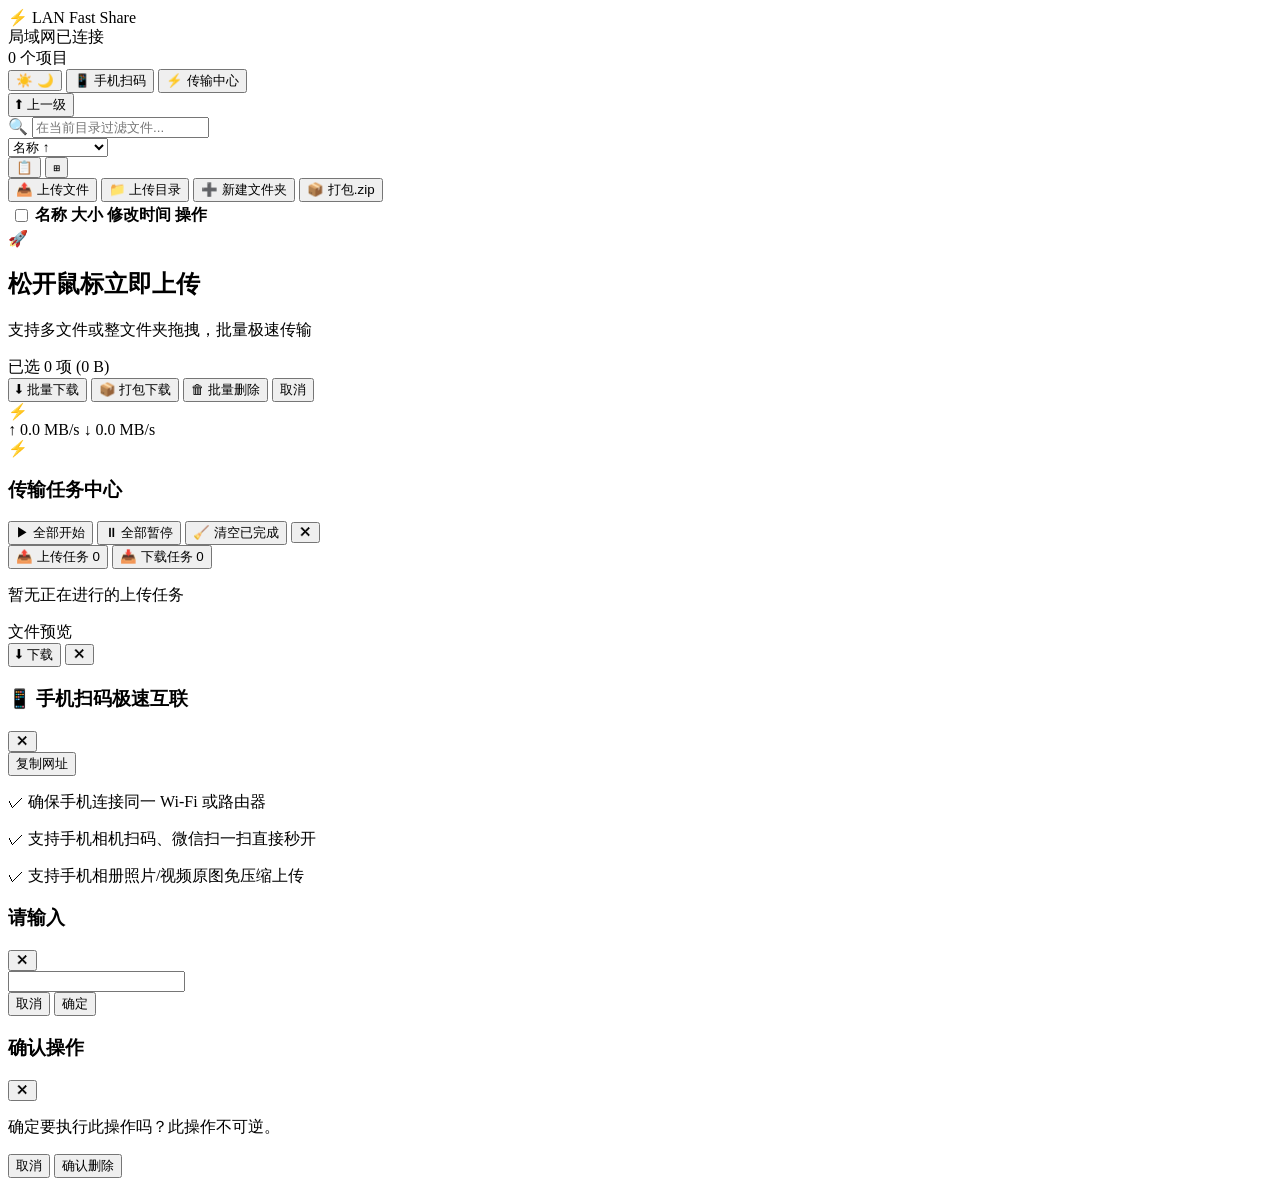
==== web/index.html @ 94915e1e "feat: 局域网极速快传初始发布，集成真实矢量二维码、物理局域网IP穿透与PowerShell原生启动器" ====
<!DOCTYPE html>
<html lang="zh-CN" data-theme="light">
<head>
    <meta charset="UTF-8">
    <meta name="viewport" content="width=device-width, initial-scale=1.0, maximum-scale=1.0, user-scalable=no">
    <title>LAN Fast Share - 局域网极速快传</title>
    <link rel="stylesheet" href="__ASSETS_PREFIX__style.css">
    <script>
        const __RAW_INDEX__ = "__INDEX_DATA__";
        const __RAW_PATH__ = "__PATH_PREFIX__";
        const __RAW_ASSETS__ = "__ASSETS_PREFIX__";
        window.DUFS_INDEX_DATA = __RAW_INDEX__;
        window.DUFS_PATH_PREFIX = __RAW_PATH__;
        window.DUFS_ASSETS_PREFIX = __RAW_ASSETS__;
    </script>
</head>
<body>
    <!-- 全局背景光晕 -->
    <div class="bg-glow bg-glow-1"></div>
    <div class="bg-glow bg-glow-2"></div>

    <div class="app-layout">
        <!-- 顶部导航栏 -->
        <header class="app-header">
            <div class="header-left">
                <div class="brand-logo">
                    <span class="logo-icon">⚡</span>
                    <span class="logo-text">LAN Fast Share</span>
                </div>
                <div class="network-badge" title="局域网物理连接状态正常">
                    <span class="pulse-dot"></span>
                    <span class="network-text">局域网已连接</span>
                </div>
                <div class="stat-badge" id="dirStats">
                    <span id="statText">0 个项目</span>
                </div>
            </div>

            <div class="header-right">
                <!-- 主题切换 -->
                <button class="icon-btn" id="themeToggleBtn" title="切换深色/浅色模式">
                    <span class="icon-theme-sun">☀️</span>
                    <span class="icon-theme-moon">🌙</span>
                </button>
                <!-- 手机扫码连接 -->
                <button class="icon-btn" id="qrModalBtn" title="手机扫码互联">
                    <span>📱</span>
                    <span class="btn-text-sm">手机扫码</span>
                </button>
                <!-- 传输中心入口 -->
                <button class="header-transfer-btn" id="headerTransferBtn" title="打开传输任务中心">
                    <span>⚡ 传输中心</span>
                    <span class="badge-count" id="headerActiveCount" style="display:none;">0</span>
                </button>
            </div>
        </header>

        <!-- 工具栏 -->
        <div class="app-toolbar">
            <div class="toolbar-left">
                <button class="nav-btn" id="upDirBtn" title="返回上一级">
                    <span>⬆ 上一级</span>
                </button>
                <!-- 面包屑导航 -->
                <nav class="breadcrumbs" id="breadcrumbs" aria-label="目录层级导航">
                    <!-- 动态生成面包屑 -->
                </nav>
            </div>

            <div class="toolbar-right">
                <!-- 实时搜索过滤 -->
                <div class="search-box">
                    <span class="search-icon">🔍</span>
                    <input type="text" id="searchInput" placeholder="在当前目录过滤文件..." autocomplete="off">
                    <button class="clear-search-btn" id="clearSearchBtn" style="display:none;">✕</button>
                </div>

                <!-- 排序方式 -->
                <div class="dropdown-wrapper">
                    <select id="sortSelect" class="select-control" title="排序方式">
                        <option value="name-asc">名称 ↑</option>
                        <option value="name-desc">名称 ↓</option>
                        <option value="mtime-desc">最新修改 ↓</option>
                        <option value="mtime-asc">最早修改 ↑</option>
                        <option value="size-desc">大小 (大➔小)</option>
                        <option value="size-asc">大小 (小➔大)</option>
                    </select>
                </div>

                <!-- 视图切换 -->
                <div class="view-toggle-group">
                    <button class="view-btn active" id="listViewBtn" title="列表视图">📋</button>
                    <button class="view-btn" id="gridViewBtn" title="网格缩略图视图">⊞</button>
                </div>

                <!-- 核心操作按钮组 -->
                <div class="action-btn-group">
                    <button class="action-btn primary" id="uploadFileBtn" title="上传文件 (支持多选)">
                        <span>📤 上传文件</span>
                    </button>
                    <button class="action-btn secondary" id="uploadFolderBtn" title="上传文件夹">
                        <span>📁 上传目录</span>
                    </button>
                    <button class="action-btn secondary" id="newFolderBtn" title="新建文件夹">
                        <span>➕ 新建文件夹</span>
                    </button>
                    <button class="action-btn outline" id="downloadZipBtn" title="打包下载当前目录">
                        <span>📦 打包.zip</span>
                    </button>
                </div>
            </div>
        </div>

        <!-- 主内容区 -->
        <main class="app-main">
            <!-- 列表视图表格 -->
            <div class="file-table-wrapper" id="listViewContainer">
                <table class="file-table">
                    <thead>
                        <tr>
                            <th class="col-checkbox">
                                <input type="checkbox" id="selectAllCheckbox" title="全选 / 取消全选">
                            </th>
                            <th class="col-name sortable" data-sort="name">名称</th>
                            <th class="col-size sortable" data-sort="size">大小</th>
                            <th class="col-mtime sortable" data-sort="mtime">修改时间</th>
                            <th class="col-actions">操作</th>
                        </tr>
                    </thead>
                    <tbody id="fileTableBody">
                        <!-- 文件行动态渲染 -->
                    </tbody>
                </table>
            </div>

            <!-- 网格视图卡片容器 -->
            <div class="file-grid-wrapper" id="gridViewContainer" style="display:none;">
                <div class="grid-container" id="gridItemsContainer">
                    <!-- 网格卡片动态渲染 -->
                </div>
            </div>

            <!-- 空目录状态 -->
            <div class="empty-state" id="emptyState" style="display:none;">
                <div class="empty-icon">📂</div>
                <h3>当前目录空空如也</h3>
                <p>将文件拖拽至此，或点击上方“上传文件”按钮极速投送</p>
            </div>
        </main>
    </div>

    <!-- 全屏拖拽上传遮罩 -->
    <div class="drop-overlay" id="dropOverlay">
        <div class="drop-content">
            <div class="drop-icon">🚀</div>
            <h2>松开鼠标立即上传</h2>
            <p>支持多文件或整文件夹拖拽，批量极速传输</p>
        </div>
    </div>

    <!-- 底部悬浮批量操作坞 (Batch Action Dock) -->
    <div class="batch-dock" id="batchDock">
        <div class="batch-info">
            <span class="batch-badge" id="batchSelectedCount">已选 0 项</span>
            <span class="batch-size" id="batchSelectedSize">(0 B)</span>
        </div>
        <div class="batch-actions">
            <button class="batch-btn primary" id="batchDownloadBtn" title="批量加入传输中心下载队列">
                <span>⬇ 批量下载</span>
            </button>
            <button class="batch-btn secondary" id="batchZipBtn" title="打包为 Zip 下载">
                <span>📦 打包下载</span>
            </button>
            <button class="batch-btn danger" id="batchDeleteBtn" title="批量删除选中项目">
                <span>🗑 批量删除</span>
            </button>
            <button class="batch-btn text" id="batchCancelBtn" title="取消所有选择">
                <span>取消</span>
            </button>
        </div>
    </div>

    <!-- 悬浮胶囊按钮 (右下角常驻状态) -->
    <div class="transfer-capsule" id="transferCapsule" title="点击展开/收起传输任务中心">
        <div class="capsule-icon">⚡</div>
        <div class="capsule-speeds">
            <span class="speed-up" id="capsuleUpSpeed">↑ 0.0 MB/s</span>
            <span class="speed-down" id="capsuleDownSpeed">↓ 0.0 MB/s</span>
        </div>
        <div class="capsule-badge" id="capsuleBadge" style="display:none;">0</div>
    </div>

    <!-- 专业级【传输任务中心抽屉 (Transfer Manager Drawer)】 -->
    <aside class="transfer-drawer" id="transferDrawer">
        <div class="drawer-header">
            <div class="drawer-title">
                <span class="title-icon">⚡</span>
                <h3>传输任务中心</h3>
            </div>
            <div class="drawer-controls">
                <button class="drawer-action-btn" id="resumeAllBtn" title="全部开始">▶ 全部开始</button>
                <button class="drawer-action-btn" id="pauseAllBtn" title="全部暂停">⏸ 全部暂停</button>
                <button class="drawer-action-btn" id="clearCompletedBtn" title="清空已完成记录">🧹 清空已完成</button>
                <button class="drawer-close-btn" id="closeDrawerBtn" title="折叠面板">✕</button>
            </div>
        </div>

        <div class="drawer-tabs">
            <button class="tab-btn active" id="tabUploadBtn">
                <span>📤 上传任务</span>
                <span class="tab-badge" id="tabUploadBadge">0</span>
            </button>
            <button class="tab-btn" id="tabDownloadBtn">
                <span>📥 下载任务</span>
                <span class="tab-badge" id="tabDownloadBadge">0</span>
            </button>
        </div>

        <div class="drawer-body">
            <!-- 上传任务列表 -->
            <div class="task-list" id="uploadTaskList">
                <div class="task-empty-state" id="uploadEmptyState">
                    <p>暂无正在进行的上传任务</p>
                </div>
            </div>

            <!-- 下载任务列表 -->
            <div class="task-list" id="downloadTaskList" style="display:none;">
                <div class="task-empty-state" id="downloadEmptyState">
                    <p>暂无正在进行的下载任务</p>
                </div>
            </div>
        </div>
    </aside>

    <!-- 在线多媒体预览模态框 (Lightbox) -->
    <div class="modal-overlay" id="previewModal">
        <div class="preview-container">
            <div class="preview-header">
                <span class="preview-title" id="previewTitle">文件预览</span>
                <div class="preview-actions">
                    <button class="icon-btn" id="previewDownloadBtn" title="下载原文件">⬇ 下载</button>
                    <button class="icon-btn" id="previewCloseBtn" title="关闭预览">✕</button>
                </div>
            </div>
            <div class="preview-body" id="previewBody">
                <!-- 动态填充图片、音视频或代码 -->
            </div>
        </div>
    </div>

    <!-- 手机扫码互联模态框 -->
    <div class="modal-overlay" id="qrModal">
        <div class="modal-dialog">
            <div class="modal-header">
                <h3>📱 手机扫码极速互联</h3>
                <button class="modal-close" id="qrModalClose">✕</button>
            </div>
            <div class="modal-body qr-modal-content">
                <div class="qr-code-box" id="modalQrCodeBox">
                    <!-- 动态生成矢量 SVG 二维码 -->
                </div>
                <div class="qr-url-box">
                    <span id="modalQrUrlText"></span>
                    <button class="copy-url-btn" id="copyUrlBtn">复制网址</button>
                </div>
                <div class="qr-tips">
                    <p>✓ 确保手机连接同一 Wi-Fi 或路由器</p>
                    <p>✓ 支持手机相机扫码、微信扫一扫直接秒开</p>
                    <p>✓ 支持手机相册照片/视频原图免压缩上传</p>
                </div>
            </div>
        </div>
    </div>

    <!-- 通用弹窗 (新建文件夹 / 重命名) -->
    <div class="modal-overlay" id="promptModal">
        <div class="modal-dialog prompt-dialog">
            <div class="modal-header">
                <h3 id="promptTitle">请输入</h3>
                <button class="modal-close" id="promptClose">✕</button>
            </div>
            <div class="modal-body">
                <input type="text" id="promptInput" class="prompt-input" autocomplete="off">
            </div>
            <div class="modal-footer">
                <button class="btn btn-secondary" id="promptCancelBtn">取消</button>
                <button class="btn btn-primary" id="promptConfirmBtn">确定</button>
            </div>
        </div>
    </div>

    <!-- 确认删除对话框 -->
    <div class="modal-overlay" id="confirmModal">
        <div class="modal-dialog prompt-dialog">
            <div class="modal-header">
                <h3 id="confirmTitle">确认操作</h3>
                <button class="modal-close" id="confirmClose">✕</button>
            </div>
            <div class="modal-body">
                <p id="confirmMessage">确定要执行此操作吗？此操作不可逆。</p>
            </div>
            <div class="modal-footer">
                <button class="btn btn-secondary" id="confirmCancelBtn">取消</button>
                <button class="btn btn-danger" id="confirmOkBtn">确认删除</button>
            </div>
        </div>
    </div>

    <!-- Toast 消息通知容器 -->
    <div class="toast-container" id="toastContainer"></div>

    <!-- 隐藏的文件/目录选择器 -->
    <input type="file" id="hiddenFileInput" multiple style="display:none;">
    <input type="file" id="hiddenFolderInput" webkitdirectory style="display:none;">

    <!-- 核心驱动脚本 (带版本防缓存戳，保证浏览器秒级加载最新引擎) -->
    <script src="__ASSETS_PREFIX__qrcode.min.js?v=20261026_lan_ip_fix"></script>
    <script src="__ASSETS_PREFIX__app.js?v=20261026_lan_ip_fix"></script>
</body>
</html>
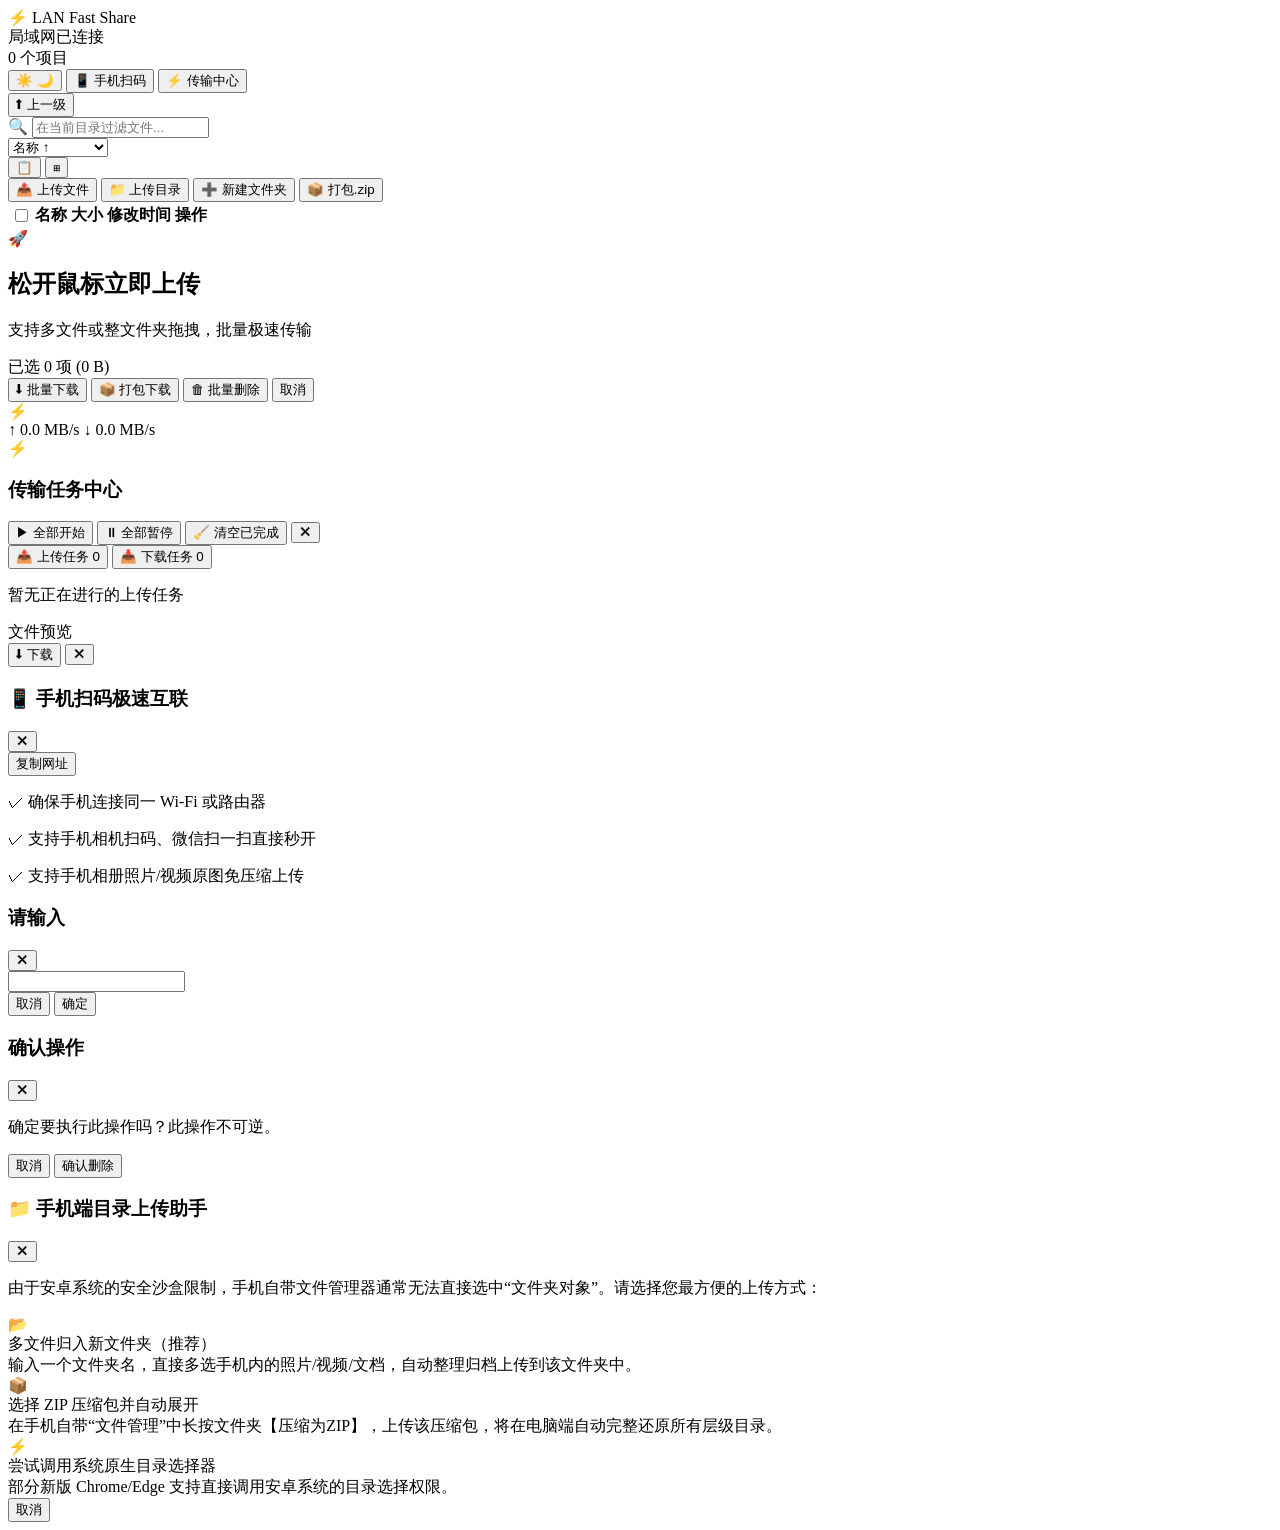
==== commit f1718a6c: "feat: 支持安卓环境目录上传，实现多文件归类建目录、纯原生流式解压ZIP还原目录树及SAF路径深度净化 - 修复 input file 缺少 directory 与 multiple 属性导致安卓" ====
--- a/web/index.html
+++ b/web/index.html
@@ -4,7 +4,7 @@
     <meta charset="UTF-8">
     <meta name="viewport" content="width=device-width, initial-scale=1.0, maximum-scale=1.0, user-scalable=no">
     <title>LAN Fast Share - 局域网极速快传</title>
-    <link rel="stylesheet" href="__ASSETS_PREFIX__style.css">
+    <link rel="stylesheet" href="__ASSETS_PREFIX__style.css?v=20261027_android_folder_r1">
     <script>
         const __RAW_INDEX__ = "__INDEX_DATA__";
         const __RAW_PATH__ = "__PATH_PREFIX__";
@@ -307,15 +307,56 @@
         </div>
     </div>
 
+    <!-- 移动端目录上传助手弹窗 -->
+    <div class="modal-overlay" id="mobileFolderModal">
+        <div class="modal-dialog mobile-folder-dialog">
+            <div class="modal-header">
+                <h3>📁 手机端目录上传助手</h3>
+                <button class="modal-close" id="mobileFolderClose">✕</button>
+            </div>
+            <div class="modal-body">
+                <p class="mobile-folder-tip">由于安卓系统的安全沙盒限制，手机自带文件管理器通常无法直接选中“文件夹对象”。请选择您最方便的上传方式：</p>
+                <div class="mobile-upload-cards">
+                    <div class="mobile-card" id="mobileOptMultiFile">
+                        <div class="mobile-card-icon">📂</div>
+                        <div class="mobile-card-info">
+                            <div class="mobile-card-title">多文件归入新文件夹（推荐）</div>
+                            <div class="mobile-card-desc">输入一个文件夹名，直接多选手机内的照片/视频/文档，自动整理归档上传到该文件夹中。</div>
+                        </div>
+                    </div>
+                    <div class="mobile-card" id="mobileOptZip">
+                        <div class="mobile-card-icon">📦</div>
+                        <div class="mobile-card-info">
+                            <div class="mobile-card-title">选择 ZIP 压缩包并自动展开</div>
+                            <div class="mobile-card-desc">在手机自带“文件管理”中长按文件夹【压缩为ZIP】，上传该压缩包，将在电脑端自动完整还原所有层级目录。</div>
+                        </div>
+                    </div>
+                    <div class="mobile-card" id="mobileOptNative">
+                        <div class="mobile-card-icon">⚡</div>
+                        <div class="mobile-card-info">
+                            <div class="mobile-card-title">尝试调用系统原生目录选择器</div>
+                            <div class="mobile-card-desc">部分新版 Chrome/Edge 支持直接调用安卓系统的目录选择权限。</div>
+                        </div>
+                    </div>
+                </div>
+            </div>
+            <div class="modal-footer">
+                <button class="btn btn-secondary" id="mobileFolderCancelBtn">取消</button>
+            </div>
+        </div>
+    </div>
+
     <!-- Toast 消息通知容器 -->
     <div class="toast-container" id="toastContainer"></div>
 
     <!-- 隐藏的文件/目录选择器 -->
     <input type="file" id="hiddenFileInput" multiple style="display:none;">
-    <input type="file" id="hiddenFolderInput" webkitdirectory style="display:none;">
+    <input type="file" id="hiddenFolderInput" webkitdirectory directory multiple style="display:none;">
+    <input type="file" id="hiddenZipFolderInput" accept=".zip,application/zip,application/x-zip-compressed" style="display:none;">
+    <input type="file" id="hiddenFolderMultiFileInput" multiple style="display:none;">
 
     <!-- 核心驱动脚本 (带版本防缓存戳，保证浏览器秒级加载最新引擎) -->
-    <script src="__ASSETS_PREFIX__qrcode.min.js?v=20261026_lan_ip_fix"></script>
-    <script src="__ASSETS_PREFIX__app.js?v=20261026_lan_ip_fix"></script>
+    <script src="__ASSETS_PREFIX__qrcode.min.js?v=20261027_android_folder_r1"></script>
+    <script src="__ASSETS_PREFIX__app.js?v=20261027_android_folder_r1"></script>
 </body>
 </html>
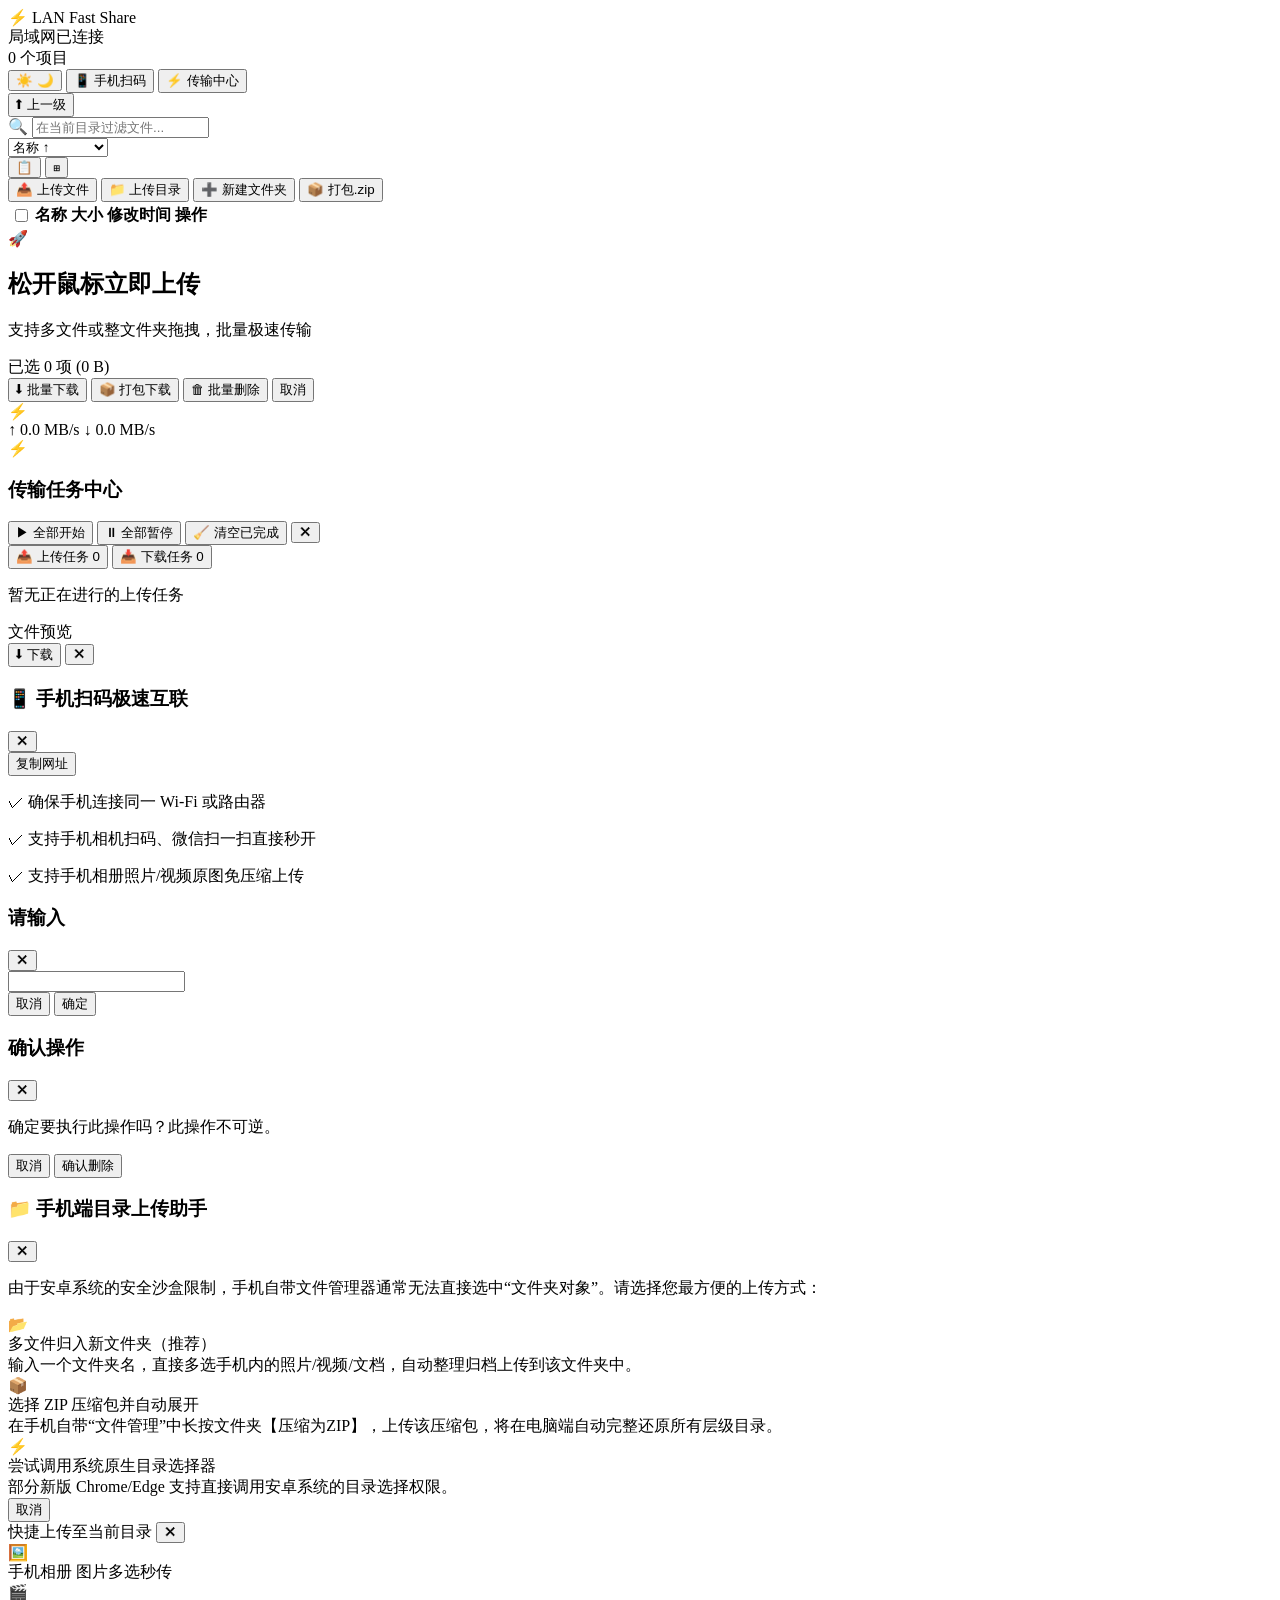
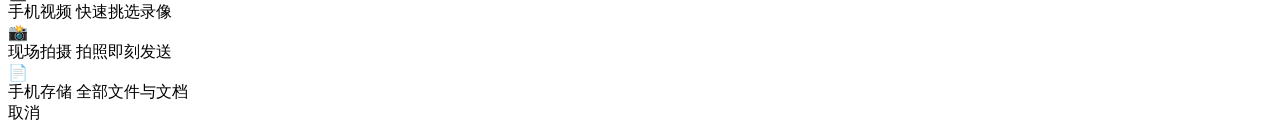
==== commit de058e2c: "feat: 移动端新增仿微信/QQ快捷媒体上传面板，支持直达手机相册多选、手机视频筛选与现场拍照秒传 - 新增移动端专用仿微信 Action Sheet 底部抽屉，提供相册、视频、拍摄与手机存储四大金" ====
--- a/web/index.html
+++ b/web/index.html
@@ -4,7 +4,7 @@
     <meta charset="UTF-8">
     <meta name="viewport" content="width=device-width, initial-scale=1.0, maximum-scale=1.0, user-scalable=no">
     <title>LAN Fast Share - 局域网极速快传</title>
-    <link rel="stylesheet" href="__ASSETS_PREFIX__style.css?v=20261027_android_folder_r1">
+    <link rel="stylesheet" href="__ASSETS_PREFIX__style.css?v=20261027_wechat_media_r1">
     <script>
         const __RAW_INDEX__ = "__INDEX_DATA__";
         const __RAW_PATH__ = "__PATH_PREFIX__";
@@ -346,6 +346,39 @@
         </div>
     </div>
 
+    <!-- 移动端仿微信/QQ快捷媒体上传底部抽屉 (Action Sheet) -->
+    <div class="action-sheet-overlay" id="mobileMediaActionSheet">
+        <div class="action-sheet-panel">
+            <div class="action-sheet-header">
+                <span class="action-sheet-title">快捷上传至当前目录</span>
+                <button class="action-sheet-close" id="mobileMediaClose">✕</button>
+            </div>
+            <div class="media-grid">
+                <div class="media-grid-item" id="mediaOptPhotos">
+                    <div class="media-icon-box bg-photo">🖼️</div>
+                    <span class="media-title">手机相册</span>
+                    <span class="media-subtitle">图片多选秒传</span>
+                </div>
+                <div class="media-grid-item" id="mediaOptVideos">
+                    <div class="media-icon-box bg-video">🎬</div>
+                    <span class="media-title">手机视频</span>
+                    <span class="media-subtitle">快速挑选录像</span>
+                </div>
+                <div class="media-grid-item" id="mediaOptCamera">
+                    <div class="media-icon-box bg-camera">📸</div>
+                    <span class="media-title">现场拍摄</span>
+                    <span class="media-subtitle">拍照即刻发送</span>
+                </div>
+                <div class="media-grid-item" id="mediaOptFiles">
+                    <div class="media-icon-box bg-file">📄</div>
+                    <span class="media-title">手机存储</span>
+                    <span class="media-subtitle">全部文件与文档</span>
+                </div>
+            </div>
+            <div class="action-sheet-cancel" id="mobileMediaCancelBtn">取消</div>
+        </div>
+    </div>
+
     <!-- Toast 消息通知容器 -->
     <div class="toast-container" id="toastContainer"></div>
 
@@ -355,8 +388,13 @@
     <input type="file" id="hiddenZipFolderInput" accept=".zip,application/zip,application/x-zip-compressed" style="display:none;">
     <input type="file" id="hiddenFolderMultiFileInput" multiple style="display:none;">
 
+    <!-- 快捷媒体分类选择器 -->
+    <input type="file" id="hiddenImageInput" accept="image/*" multiple style="display:none;">
+    <input type="file" id="hiddenVideoInput" accept="video/*" multiple style="display:none;">
+    <input type="file" id="hiddenCameraInput" accept="image/*" capture="environment" style="display:none;">
+
     <!-- 核心驱动脚本 (带版本防缓存戳，保证浏览器秒级加载最新引擎) -->
-    <script src="__ASSETS_PREFIX__qrcode.min.js?v=20261027_android_folder_r1"></script>
-    <script src="__ASSETS_PREFIX__app.js?v=20261027_android_folder_r1"></script>
+    <script src="__ASSETS_PREFIX__qrcode.min.js?v=20261027_wechat_media_r1"></script>
+    <script src="__ASSETS_PREFIX__app.js?v=20261027_wechat_media_r1"></script>
 </body>
 </html>
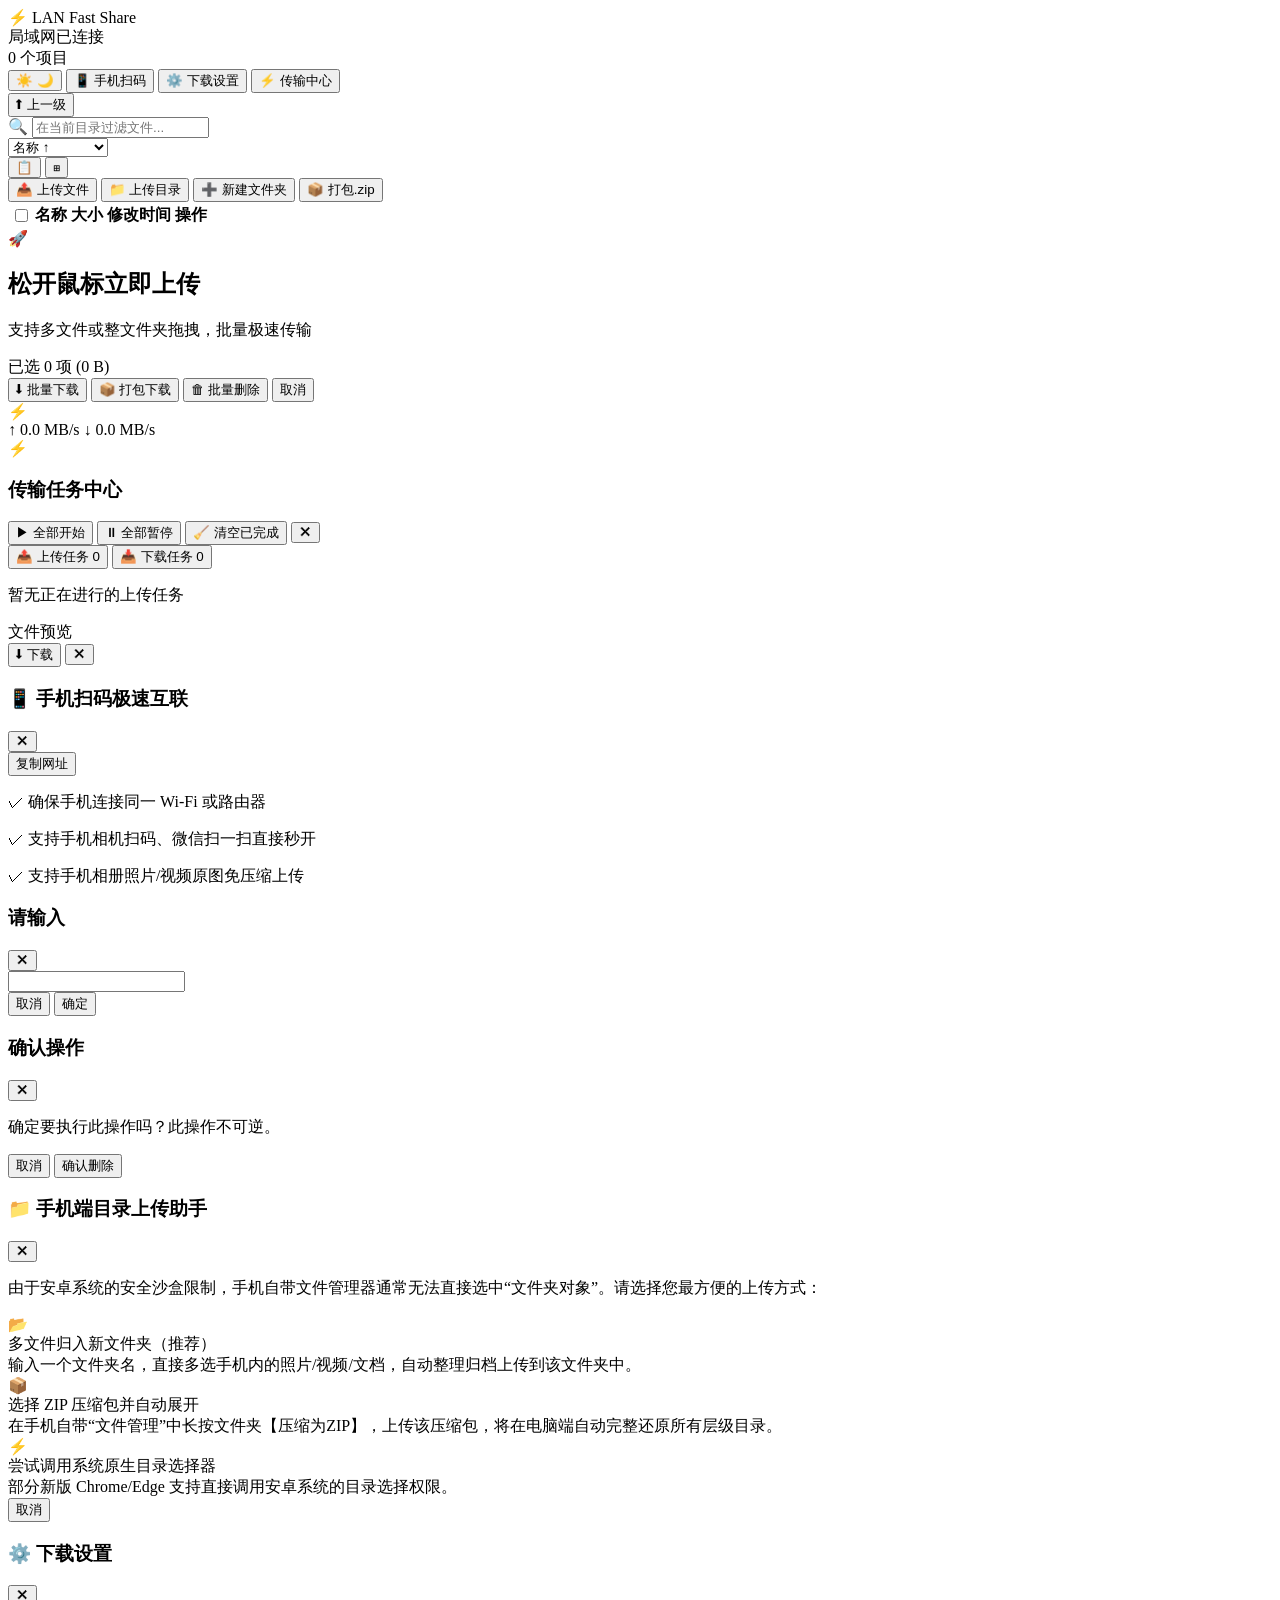
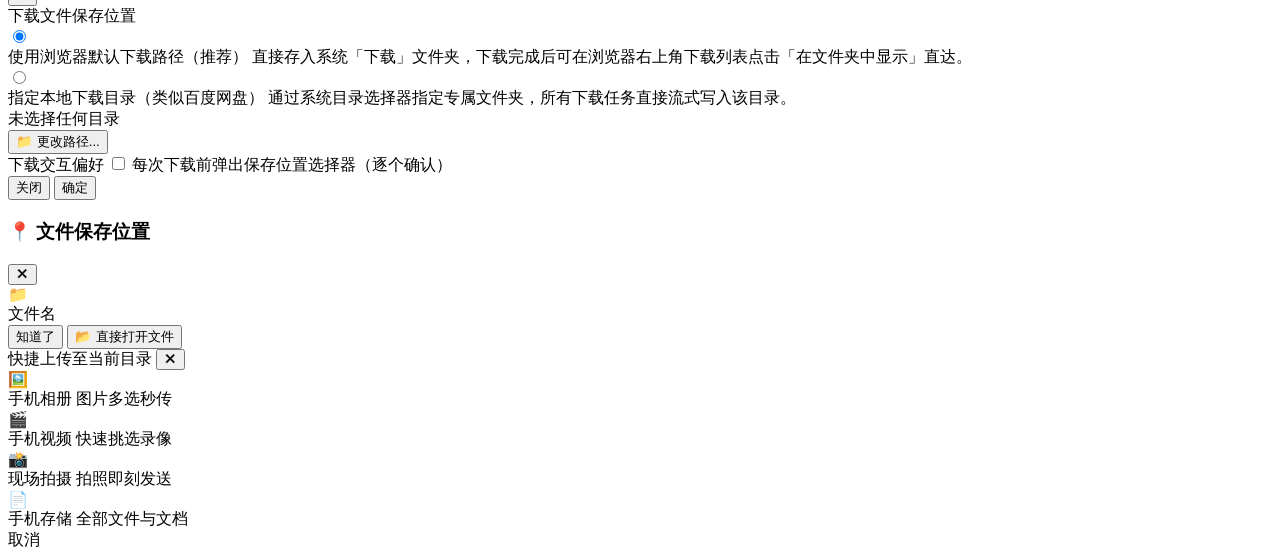
==== commit 5ecfc293: "feat(download): 实现自定义下载路径管理与文件所在路径打开定位 1. 封装 DownloadPathManager: 基于 IndexedDB 与 File System Access " ====
--- a/web/index.html
+++ b/web/index.html
@@ -46,6 +46,11 @@
                 <button class="icon-btn" id="qrModalBtn" title="手机扫码互联">
                     <span>📱</span>
                     <span class="btn-text-sm">手机扫码</span>
+                </button>
+                <!-- 下载路径设置 (参考百度网盘) -->
+                <button class="icon-btn" id="downloadSettingsBtn" title="下载路径设置 (自定义/默认)">
+                    <span>⚙️</span>
+                    <span class="btn-text-sm">下载设置</span>
                 </button>
                 <!-- 传输中心入口 -->
                 <button class="header-transfer-btn" id="headerTransferBtn" title="打开传输任务中心">
@@ -346,6 +351,86 @@
         </div>
     </div>
 
+    <!-- 下载路径设置模态框 (参考百度网盘) -->
+    <div class="modal-overlay" id="downloadSettingsModal">
+        <div class="modal-dialog download-settings-dialog">
+            <div class="modal-header">
+                <h3>⚙️ 下载设置</h3>
+                <button class="modal-close" id="downloadSettingsClose">✕</button>
+            </div>
+            <div class="modal-body download-settings-body">
+                <div class="setting-section">
+                    <label class="setting-title">下载文件保存位置</label>
+                    
+                    <!-- 选项 1: 浏览器默认路径 -->
+                    <div class="setting-radio-card" id="settingOptDefault">
+                        <label class="radio-label">
+                            <input type="radio" name="downloadPathMode" id="radioDefaultPath" value="default" checked>
+                            <span class="radio-custom"></span>
+                            <div class="radio-content">
+                                <span class="radio-heading">使用浏览器默认下载路径（推荐）</span>
+                                <span class="radio-desc">直接存入系统「下载」文件夹，下载完成后可在浏览器右上角下载列表点击「在文件夹中显示」直达。</span>
+                            </div>
+                        </label>
+                    </div>
+
+                    <!-- 选项 2: 自定义本地目录 (基于 File System Access API) -->
+                    <div class="setting-radio-card" id="settingOptCustom">
+                        <label class="radio-label">
+                            <input type="radio" name="downloadPathMode" id="radioCustomPath" value="custom">
+                            <span class="radio-custom"></span>
+                            <div class="radio-content">
+                                <span class="radio-heading">指定本地下载目录（类似百度网盘）</span>
+                                <span class="radio-desc">通过系统目录选择器指定专属文件夹，所有下载任务直接流式写入该目录。</span>
+                            </div>
+                        </label>
+                        <div class="custom-path-box" id="customPathBox">
+                            <div class="path-display" id="currentCustomPathText">未选择任何目录</div>
+                            <button class="btn btn-secondary btn-sm" id="selectDirectoryBtn">📁 更改路径...</button>
+                        </div>
+                        <div class="fs-support-tip" id="fsSupportTip" style="display:none;"></div>
+                    </div>
+                </div>
+
+                <div class="setting-section">
+                    <label class="setting-title">下载交互偏好</label>
+                    <label class="setting-checkbox-row">
+                        <input type="checkbox" id="checkAskSaveLocation">
+                        <span class="checkbox-text">每次下载前弹出保存位置选择器（逐个确认）</span>
+                    </label>
+                </div>
+            </div>
+            <div class="modal-footer">
+                <button class="btn btn-secondary" id="downloadSettingsCancelBtn">关闭</button>
+                <button class="btn btn-primary" id="downloadSettingsSaveBtn">确定</button>
+            </div>
+        </div>
+    </div>
+
+    <!-- 查看文件所在路径定位引导模态框 (参考 GitHub / 百度网盘) -->
+    <div class="modal-overlay" id="downloadLocationModal">
+        <div class="modal-dialog prompt-dialog">
+            <div class="modal-header">
+                <h3>📍 文件保存位置</h3>
+                <button class="modal-close" id="downloadLocationClose">✕</button>
+            </div>
+            <div class="modal-body download-location-body">
+                <div class="location-icon-box">📁</div>
+                <div class="location-file-name" id="locationFileName">文件名</div>
+                <div class="location-detail-box" id="locationDetailBox">
+                    <!-- 动态生成路径说明 -->
+                </div>
+                <div class="location-tip-box" id="locationTipBox">
+                    <!-- 快捷操作提示 -->
+                </div>
+            </div>
+            <div class="modal-footer">
+                <button class="btn btn-secondary" id="locationCloseBtn">知道了</button>
+                <button class="btn btn-primary" id="locationOpenFileBtn">📂 直接打开文件</button>
+            </div>
+        </div>
+    </div>
+
     <!-- 移动端仿微信/QQ快捷媒体上传底部抽屉 (Action Sheet) -->
     <div class="action-sheet-overlay" id="mobileMediaActionSheet">
         <div class="action-sheet-panel">
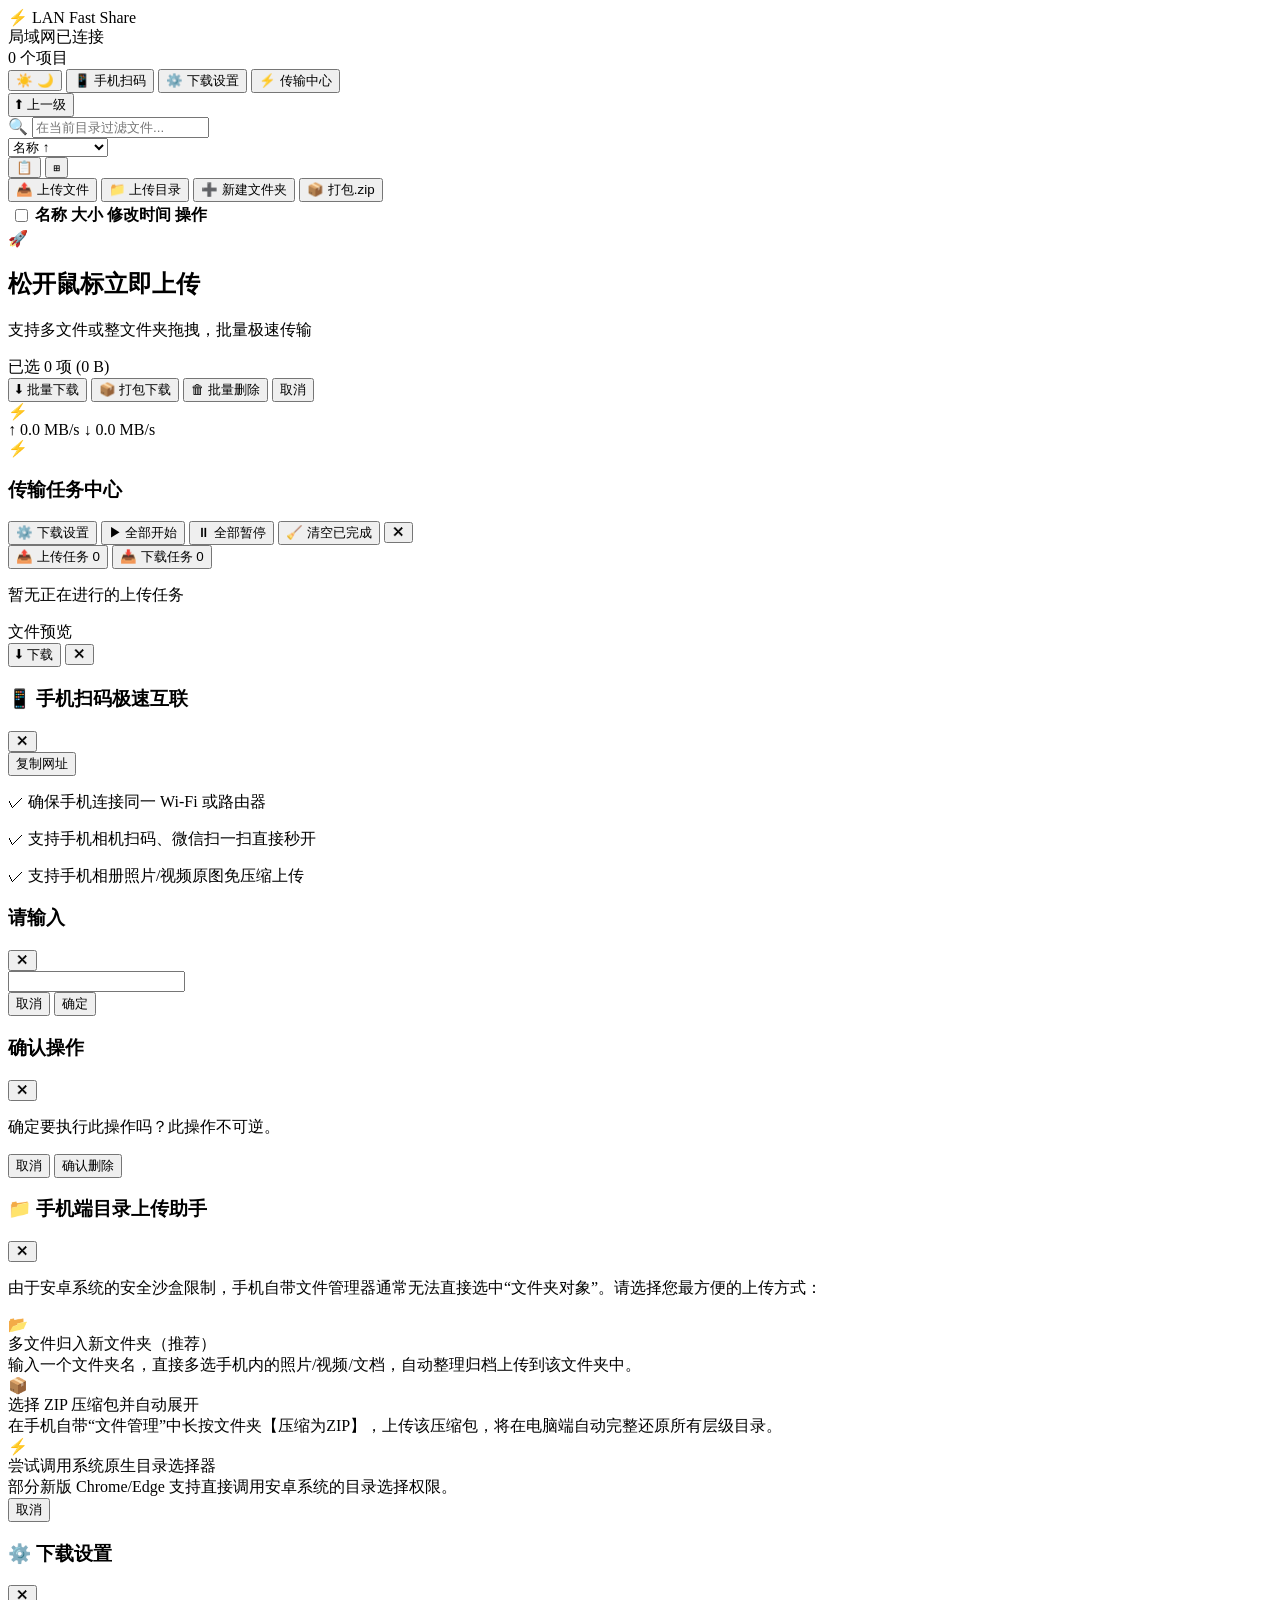
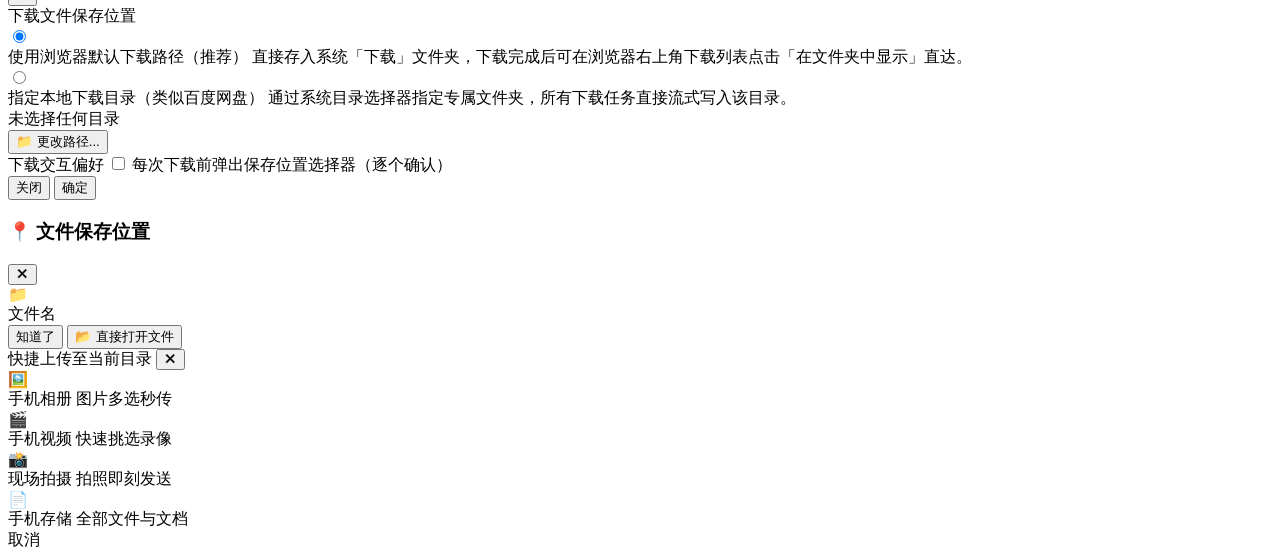
==== commit 2d3570d3: "fix(settings): 解决下载设置点击无反应问题 1. 更新 web/index.html 资源防缓存版本戳为 20261027_dlsettings_r3，强制客户端刷新拉取最新代码 2. " ====
--- a/web/index.html
+++ b/web/index.html
@@ -4,7 +4,7 @@
     <meta charset="UTF-8">
     <meta name="viewport" content="width=device-width, initial-scale=1.0, maximum-scale=1.0, user-scalable=no">
     <title>LAN Fast Share - 局域网极速快传</title>
-    <link rel="stylesheet" href="__ASSETS_PREFIX__style.css?v=20261027_wechat_media_r1">
+    <link rel="stylesheet" href="__ASSETS_PREFIX__style.css?v=20261027_dlsettings_r3">
     <script>
         const __RAW_INDEX__ = "__INDEX_DATA__";
         const __RAW_PATH__ = "__PATH_PREFIX__";
@@ -48,7 +48,7 @@
                     <span class="btn-text-sm">手机扫码</span>
                 </button>
                 <!-- 下载路径设置 (参考百度网盘) -->
-                <button class="icon-btn" id="downloadSettingsBtn" title="下载路径设置 (自定义/默认)">
+                <button class="icon-btn" id="downloadSettingsBtn" onclick="window.openDownloadSettingsModal && window.openDownloadSettingsModal()" title="下载路径设置 (自定义/默认)">
                     <span>⚙️</span>
                     <span class="btn-text-sm">下载设置</span>
                 </button>
@@ -203,6 +203,7 @@
                 <h3>传输任务中心</h3>
             </div>
             <div class="drawer-controls">
+                <button class="drawer-action-btn" id="drawerSettingsBtn" onclick="window.openDownloadSettingsModal && window.openDownloadSettingsModal()" title="下载设置">⚙️ 下载设置</button>
                 <button class="drawer-action-btn" id="resumeAllBtn" title="全部开始">▶ 全部开始</button>
                 <button class="drawer-action-btn" id="pauseAllBtn" title="全部暂停">⏸ 全部暂停</button>
                 <button class="drawer-action-btn" id="clearCompletedBtn" title="清空已完成记录">🧹 清空已完成</button>
@@ -479,7 +480,7 @@
     <input type="file" id="hiddenCameraInput" accept="image/*" capture="environment" style="display:none;">
 
     <!-- 核心驱动脚本 (带版本防缓存戳，保证浏览器秒级加载最新引擎) -->
-    <script src="__ASSETS_PREFIX__qrcode.min.js?v=20261027_wechat_media_r1"></script>
-    <script src="__ASSETS_PREFIX__app.js?v=20261027_wechat_media_r1"></script>
+    <script src="__ASSETS_PREFIX__qrcode.min.js?v=20261027_dlsettings_r3"></script>
+    <script src="__ASSETS_PREFIX__app.js?v=20261027_dlsettings_r3"></script>
 </body>
 </html>
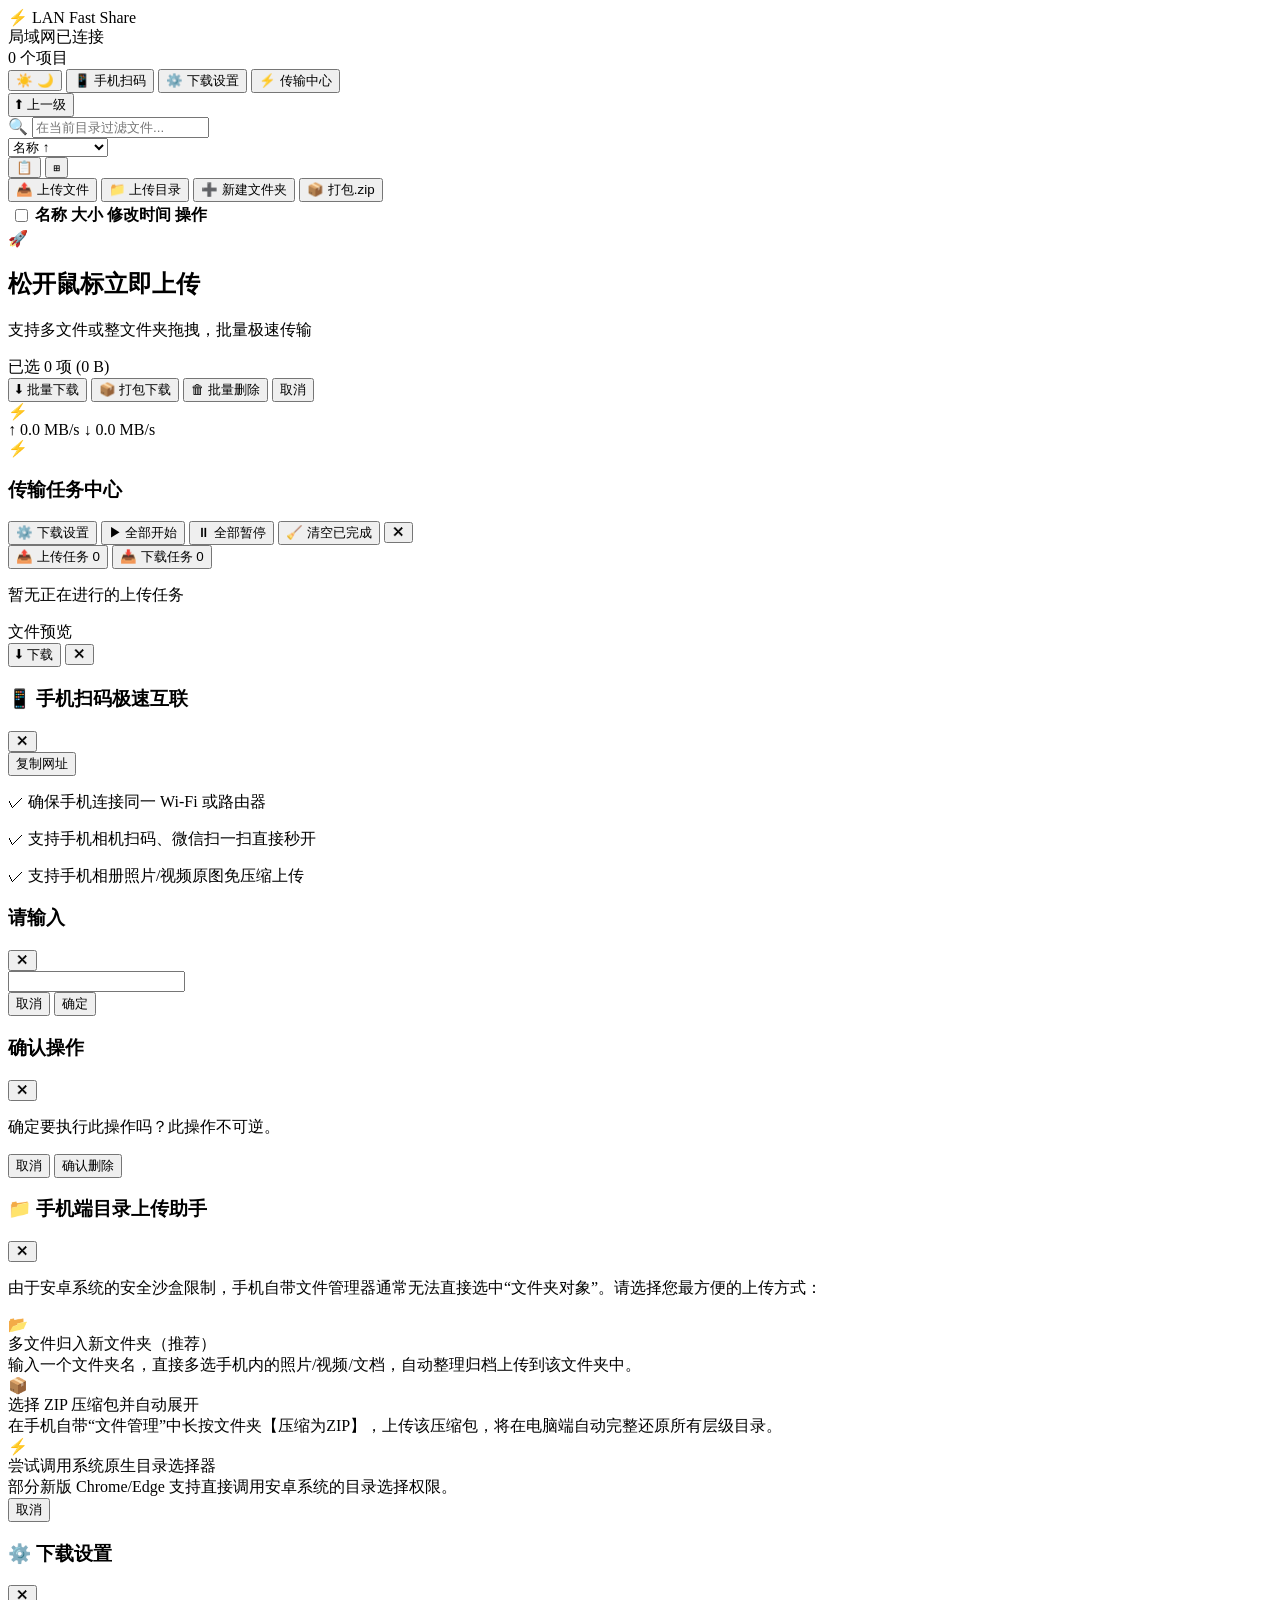
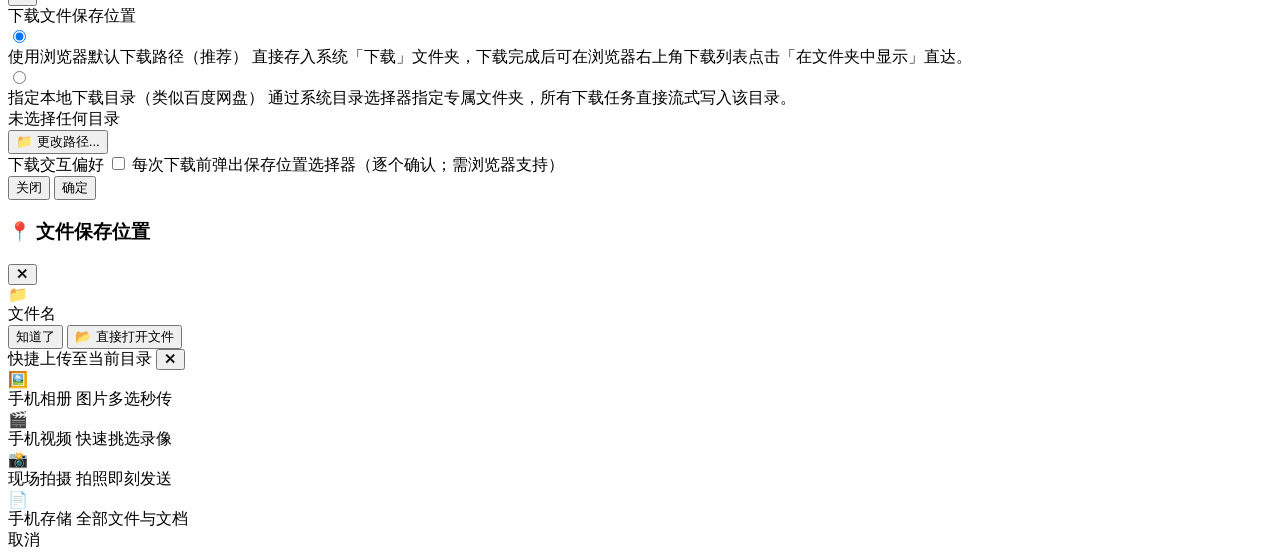
==== commit 7cc270ca: "feat(core): 实现本机CopyFileEx物理复制、三级漏斗极速秒传与表头排序 - 新增 native-helper.cs/ps1 实现本机物理复制 (CopyFileEx) 与剪贴板极速粘" ====
--- a/web/index.html
+++ b/web/index.html
@@ -4,7 +4,7 @@
     <meta charset="UTF-8">
     <meta name="viewport" content="width=device-width, initial-scale=1.0, maximum-scale=1.0, user-scalable=no">
     <title>LAN Fast Share - 局域网极速快传</title>
-    <link rel="stylesheet" href="__ASSETS_PREFIX__style.css?v=20261027_dlsettings_r3">
+    <link rel="stylesheet" href="__ASSETS_PREFIX__style.css?v=20261101_headersort_v11">
     <script>
         const __RAW_INDEX__ = "__INDEX_DATA__";
         const __RAW_PATH__ = "__PATH_PREFIX__";
@@ -397,7 +397,7 @@
                     <label class="setting-title">下载交互偏好</label>
                     <label class="setting-checkbox-row">
                         <input type="checkbox" id="checkAskSaveLocation">
-                        <span class="checkbox-text">每次下载前弹出保存位置选择器（逐个确认）</span>
+                        <span class="checkbox-text">每次下载前弹出保存位置选择器（逐个确认；需浏览器支持）</span>
                     </label>
                 </div>
             </div>
@@ -480,7 +480,7 @@
     <input type="file" id="hiddenCameraInput" accept="image/*" capture="environment" style="display:none;">
 
     <!-- 核心驱动脚本 (带版本防缓存戳，保证浏览器秒级加载最新引擎) -->
-    <script src="__ASSETS_PREFIX__qrcode.min.js?v=20261027_dlsettings_r3"></script>
-    <script src="__ASSETS_PREFIX__app.js?v=20261027_dlsettings_r3"></script>
+    <script src="__ASSETS_PREFIX__qrcode.min.js?v=20261101_headersort_v11"></script>
+    <script src="__ASSETS_PREFIX__app.js?v=20261101_headersort_v11"></script>
 </body>
 </html>
